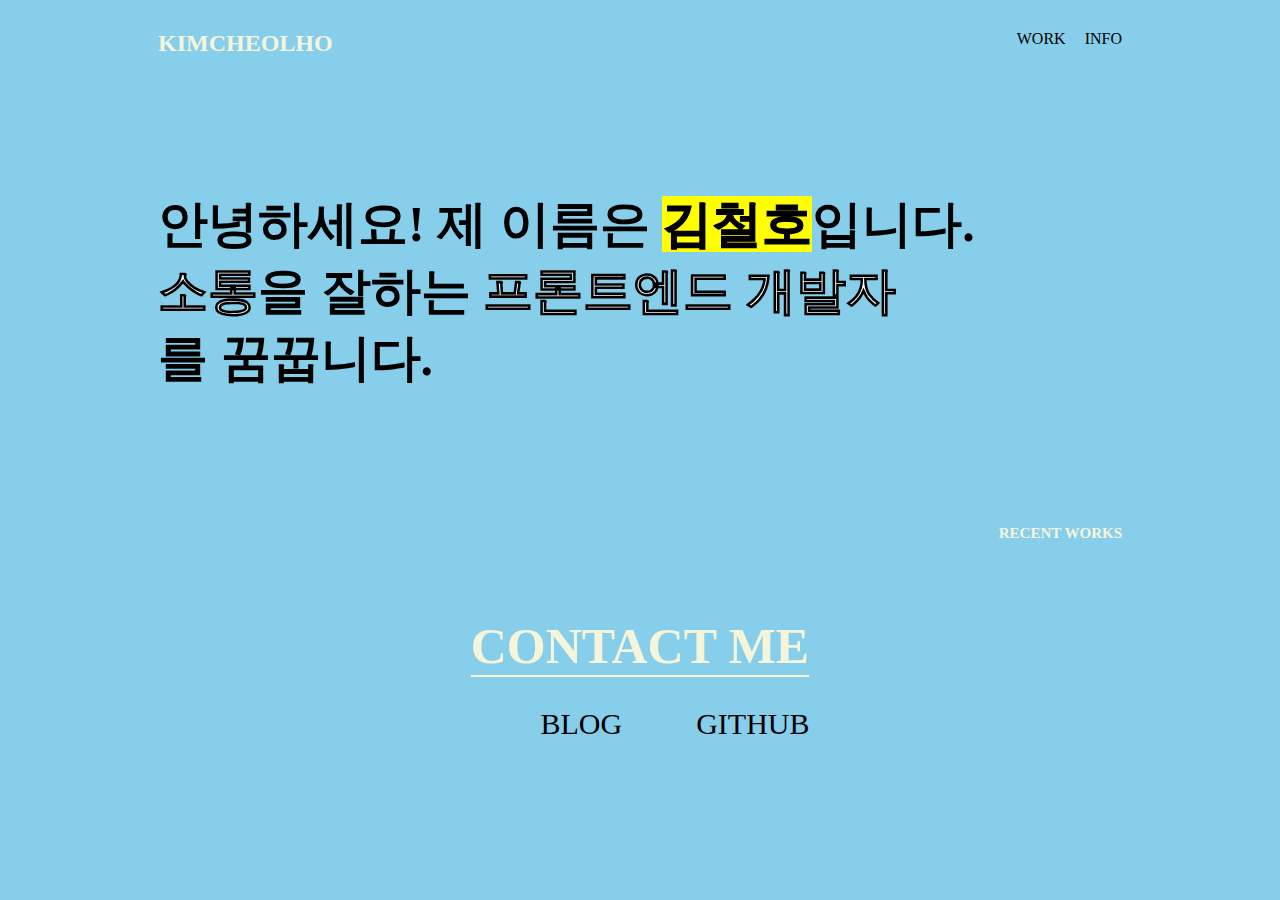
==== index.html @ 2bd67234 "자기소개페이지만들기" ====
<!DOCTYPE html>
<html lang="en">
<head>
    <meta charset="UTF-8">
    <meta http-equiv="X-UA-Compatible" content="IE=edge">
    <meta name="viewport" content="width=device-width, initial-scale=1.0">
    <title>PORTFOLIO</title>
    <link rel="stylesheet" type="text/css" href="style.css">
</head>
<body>

    <div class="frame">

        <nav class="navigator">
            <h3 class="site-name">KIMCHEOLHO</h3>
            <ul>
                <li><a class="nav-menu" href="index.html">WORK</a></li>
                <li><a class="nav-menu" href="info.html">INFO</a></li>
            </ul>
        </nav>

        <div class="dashboard">
            <h1 class="korean-comment">
                안녕하세요! 제 이름은 <a class="sample">김철호</a>입니다.<br>
                <a class="highlight type1">소통</a>을 잘하는 
                <a class="highlight type2">프론트엔드 개발자</a><br>
                를 꿈꿉니다.
            </h1>
        </div>

        <h5 class="recent-menu">RECENT WORKS</h5>

        <div class="recent-works">
        </div>

        <footer class="footer">
            <h3 class="contact">CONTACT ME</h3>
            <div class="links">
                <a class="blog">BLOG</a>
                <a class="GITHUB">GITHUB</a>
            </div>
            
        </footer>

    </div>
</body>
</html>
---- style.css ----
body{
    background-color:skyblue;

}

.frame{
    margin: 30px 150px;
    display: flex;
    flex-direction: column;
}

.navigator{
    display: flex;
    flex-direction: row;
    justify-content: space-between;
}

li{
    display:inline;
    align-self: center;
    margin:0;
    margin-left: 15px;
}

ul{
    margin:0;
}

.site-name{
    margin:0;
    font-size:24px;
    color:beige;
}

.nav-menu{
    font-weight:400;
    font-size:16px;
}

a{
    color:black;
    text-decoration: none;

}

a:hover{
    color: white;
    transition: 0.3s;
}

.dashboard{
    display: flex;
    flex-direction: column;
    margin-top: 100px;
}

.korean-comment{
    font-weight: 600;
    font-size: 50px;
}

.sample{
    background-color: yellow;
    -webkit-text-stroke: 1px black;
}

.sample:hover{
    background-color:transparent;
    transition:none;
    color:white;
    -webkit-text-stroke: 1px black;
}


.highlight{
    color:white;
    -webkit-text-stroke: 1px black;
}

.highlight:hover{
    background-color: yellow;
    color:black;
    transition:none;
}

.type1:hover{
    background-color: greenyellow;
}

.type2:hover{
    background-color: greenyellow;
}

.recent-menu{
    font-size:15px;
    weight: 700;
    color:beige;

    text-align:right;
    margin-top: 100px;
}

.footer{
    display: flex;
    flex-direction: column;
    align-items: center;
    margin-bottom: 100px;
}

.contact{
    font-size:50px;
    font-weight: 700;
    color:beige;
    border-bottom: 2px solid beige;
    margin-bottom:30px;
    
}

.links>a{
    color:black;
    font-size:30px;
    font-weight:400;
    margin-left:70px;
}

.links>a:hover{
    color:white;
}

.profile-section{
    display: flex;
    flex-direction: row;
    justify-content: center;
    align-items: flex-start;
    margin: 100px 100px;
}

#profile-picture{
    width:400px;
    margin-right:60px;
}

.introduction>h2{
    margin: 0px;
    font-size: 35px;
}

.introduction>p2{
    margin: 0px;
    font-size: 16px;
    font-weight: 300;

    margin-bottom: 40px;
}

#capacity{
    font-weight: 400;
    font-size: 20px;
    font-style: italic;
    line-height: 30px;
}

.value-menu{
    font-size: 35px;
    margin: 30px 200px;
}

.value-section{
    display:flex;
    flex-direction: column;
    justify-content: flex-start;
    align-content: center;
    margin: 100px 150px;
    margin-top: 20px;
}

.value{
    display: flex;
    flex-direction: row;
    margin-bottom: 40px;
    align-items: center;
}

.value-icon{
    width: 100px;
    height: 100px;
    padding: 15px;
    border: 2px solid black;
    border-radius: 100px;
    padding: 15px;
}

.value-intro{
    margin-left: 30px;
}

.value-name{
    font-weight: 700px;
    margin-top:0px;
    margin-bottom:10px;
}

.value-exp{
    font-weight: 300;
    font-size: 16px;
    margin:0px;
}




.footer-comment{
    text-align: center;
}

.GITHUB{
    margin-left: 100px;
}

a[title="social responsibility icons"]:hover{
    color:black;
    text-decoration: underline;
}
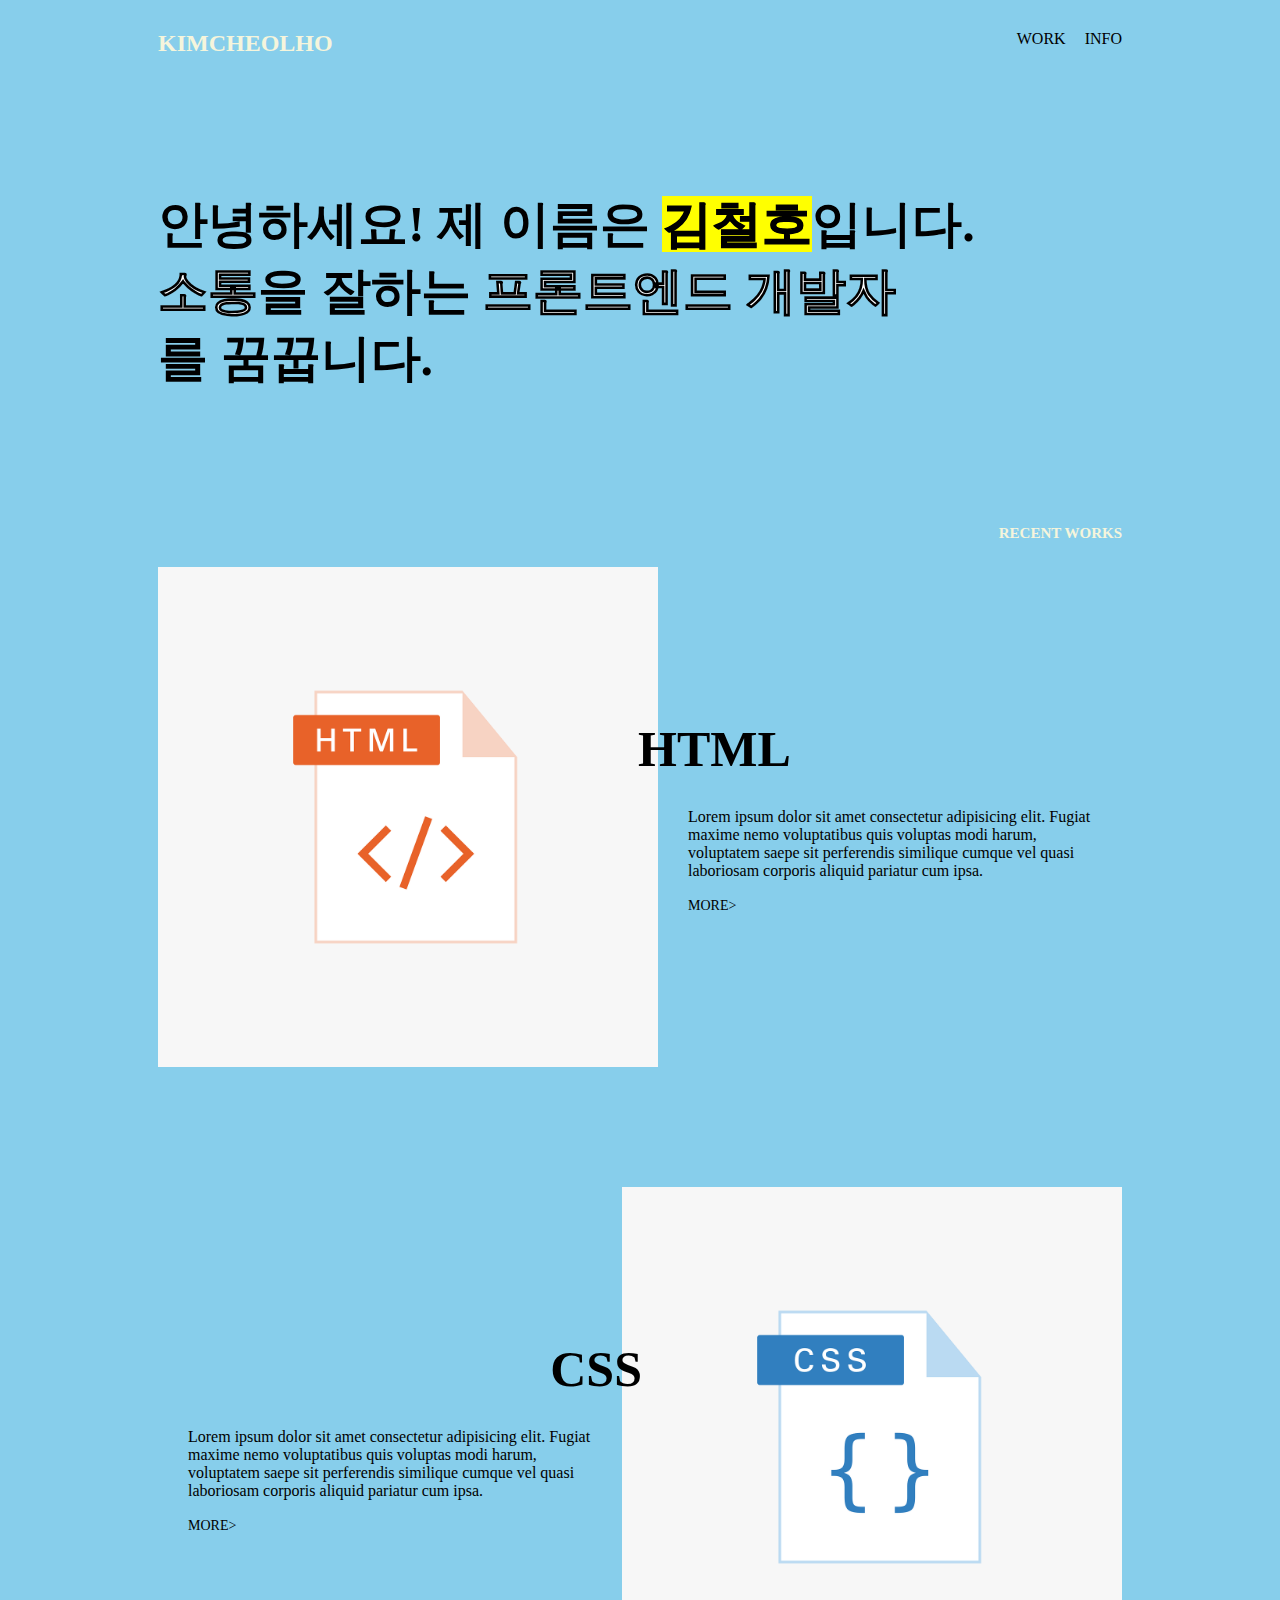
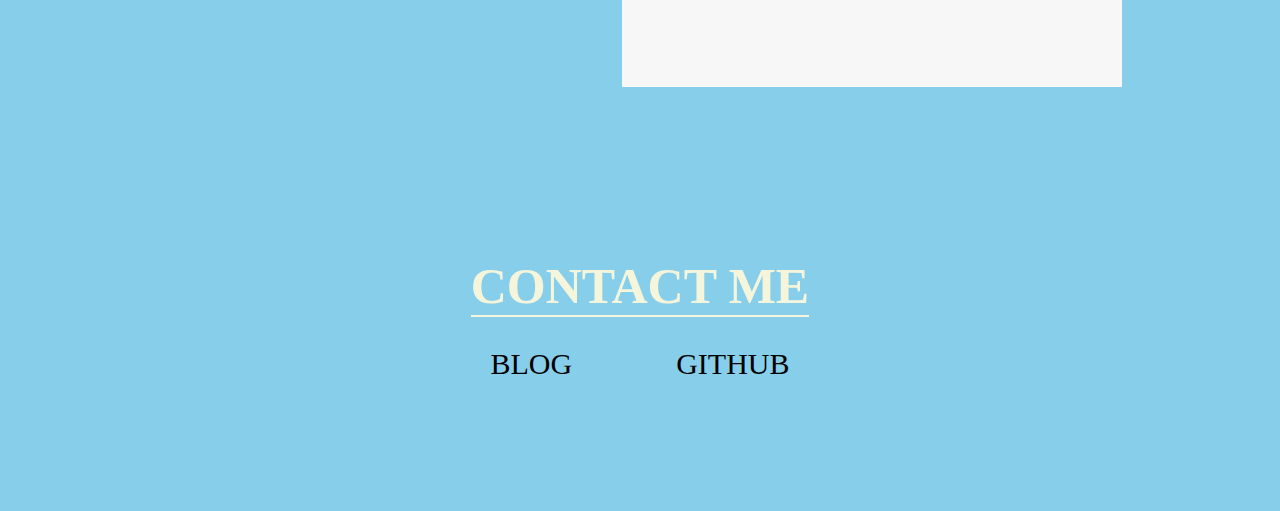
==== commit f33664f9: "자기소개페이지만들기" ====
--- a/index.html
+++ b/index.html
@@ -30,7 +30,29 @@
 
         <h5 class="recent-menu">RECENT WORKS</h5>
 
+
+
+
         <div class="recent-works">
+            <div class="article" id"arti1">
+                <img class="thumbnail" id="thumb1" src="html.png">
+                <div class="article-info">
+                    <h5 class="article-name" id="name1">HTML</h5>
+                    <p class="article-comment">Lorem ipsum dolor sit amet consectetur adipisicing elit. Fugiat maxime nemo voluptatibus quis voluptas modi harum, voluptatem saepe sit perferendis similique cumque vel quasi laboriosam corporis aliquid pariatur cum ipsa.</p>
+                    <a class="more">MORE></a>
+                </div>
+            </div>
+
+            <div class="article" id"arti2">
+                
+                <div class="article-info">
+                    <h5 class="article-name" id="name2">CSS</h5>
+                    <p class="article-comment id="comment2">Lorem ipsum dolor sit amet consectetur adipisicing elit. Fugiat maxime nemo voluptatibus quis voluptas modi harum, voluptatem saepe sit perferendis similique cumque vel quasi laboriosam corporis aliquid pariatur cum ipsa.</p>
+                  
+                    <a class="more">MORE></a>
+                </div>
+                <img class="thumbnail" id="thumb2" src="css.png">
+            </div>
         </div>
 
         <footer class="footer">
--- a/style.css
+++ b/style.css
@@ -122,7 +122,7 @@
     color:black;
     font-size:30px;
     font-weight:400;
-    margin-left:70px;
+    
 }
 
 .links>a:hover{
@@ -224,3 +224,71 @@
     text-decoration: underline;
 }
 
+
+.recent-works{
+    display:flex;
+    flex-direction:column;
+
+}
+
+.article{
+    display:flex;
+    flex-direction:row;
+    margin-bottom:120px;
+    align-items:center;
+}
+
+.thumbnail{
+    width:500px;
+
+}
+
+.article-info{
+    margin: 0px 30px;
+}
+
+.article-name{
+    font-size:50px;
+    margin-top:0px;
+    margin-bottom:30px;
+}
+
+.article-name:hover{
+    -webkit-text-stroke: 1px black;
+    color:tomato;
+    transition: 0.3s;
+}
+
+.article-comment{
+    font-size:16px;
+    font-weight:100;
+}
+
+.more{
+    width:content;
+    height:content;
+    background-color:transparent;
+    border:none;
+    outline:none;
+    font-size:14px;
+    padding:0px;
+    
+    
+}
+
+#name1{
+    font-size:50px;
+    position: relative;
+    right: 50px;
+}
+
+
+#name2{
+    text-align: right;
+    position: relative;
+    left: 50px;
+}
+
+#name2:hover{
+    color:rgb(38, 119, 201);
+}